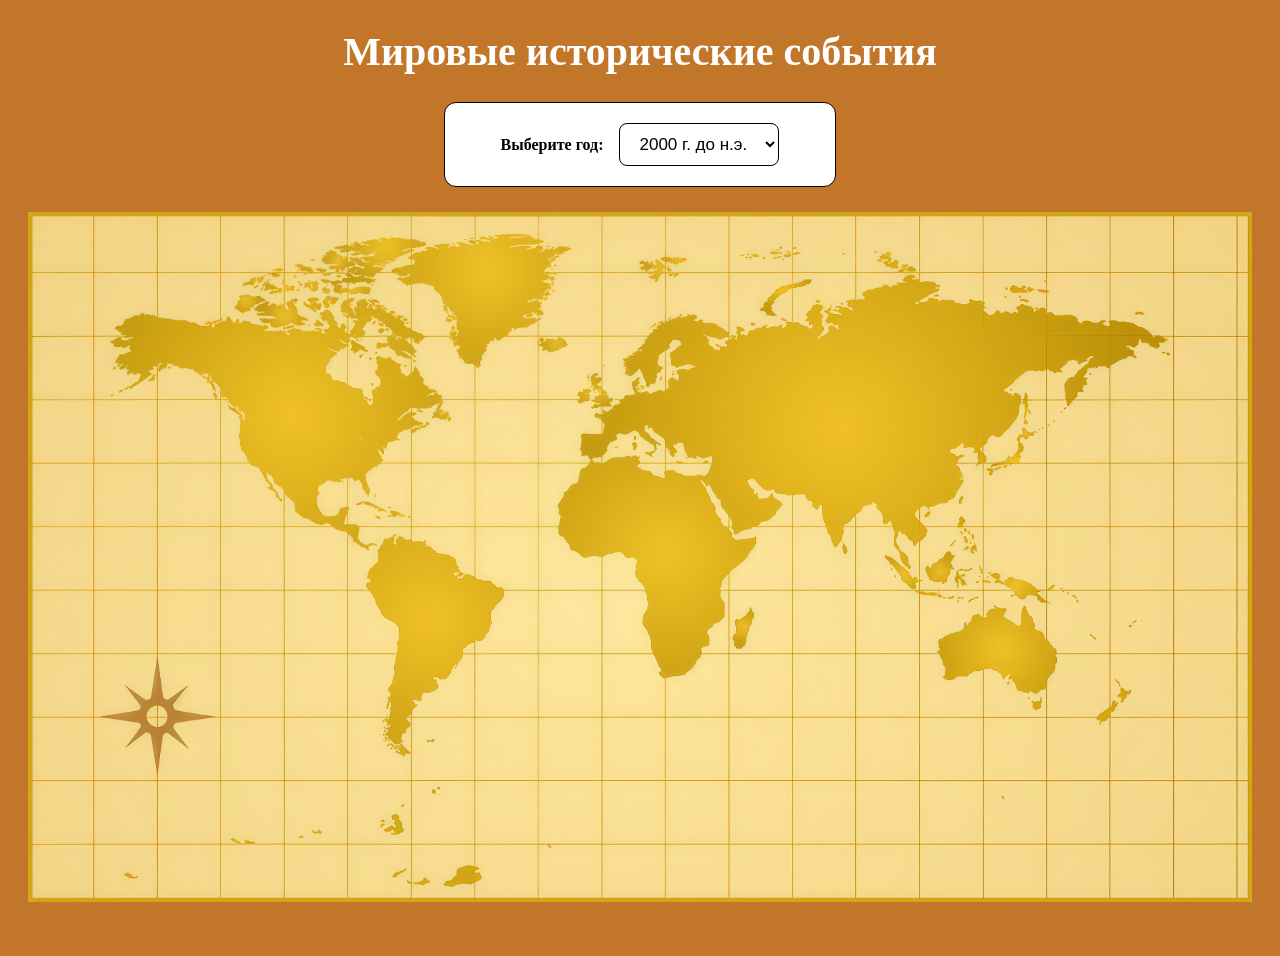
==== Karta.html @ 69a49406 "Add files via upload" ====
<!DOCTYPE html>
<html>
<head>
    <meta charset="UTF-8">
    <title>Мировые исторические события</title>
    <link rel="stylesheet" href="Karta.css">
</head>
<body>
    <h1>Мировые исторические события</h1>
    <div class="year-selector">
        <label for="year-select">Выберите год:</label>
        <select id="year-select">
            <option value="-2000">2000 г. до н.э.</option>
            <option value="-490">490 г. до н.э.</option>
            <option value="-44">44 г. до н.э.</option>
            <option value="79">79 н.э.</option>
            <option value="1066">1066</option>
            <option value="1453">1453</option>
            <option value="1492">1492</option>
            <option value="1760">1760</option>
            <option value="1772">1772</option>
            <option value="1776">1776</option>
            <option value="1789-1799">1789-1799</option>
            <option value="1793">1793</option>
            <option value="1795">1795</option>
            <option value="1812">1812</option>
            <option value="1861">1861</option>
            <option value="1866">1866</option>
            <option value="1914">1914</option>
            <option value="1917">1917</option>
            <option value="1933">1933</option>
            <option value="1939">1939</option>
            <option value="1940">1940</option>
            <option value="1950-1953">1950-1953</option>
            <option value="1955-1975">1955-1975</option>
            <option value="1961">1961</option>
            <option value="1969">1969</option>
            <option value="1979">1979</option>
            <option value="1979-1989">1979-1989</option>
            <option value="1991">1991</option>
            <option value="1994-1996">1994-1996</option>
            <option value="1999-2009">1999-2009</option>
            <option value="2001">2001</option>
            <option value="2004">2004</option>
            <option value="2001-2021">2001-2021</option>
            <option value="2003-2011">2003-2011</option>
        </select>
    </div>
    <div class="map-container">
        <img src="Karta.jpg" alt="Карта мира" class="map-image">
    </div>
    <div class="modal-overlay">
        <div class="modal-content">
            <button class="close-modal">X</button>
            <div id="event-details"></div>
        </div>
    </div>
    <script src="Year.js"></script>
</body>
</html>
---- Karta.css ----
body {
    font-family:'Times New Roman', Times, serif;
    padding: 20px;
    background: #c27629;
    min-height: 100vh;
}

h1 {
    text-align: center;
    color: #fff;
    margin-top: 0;
    font-size: 2.5rem;
}

.year-selector {
    text-align: center;
    margin-bottom: 20px;
    background-color: white ;
    padding: 20px;
    border-radius: 12px;
    max-width: 350px;
    margin: 0 auto 25px;
    border: 1px solid black;
}

.year-selector label {
    font-weight: bold;
    color: black;
    margin-right: 12px;
}

#year-select {
    padding: 10px 15px;
    font-size: 17px;
    border-radius: 8px;
    border: 1px solid black;
    background-color: white;
    cursor: pointer;
}

.map-container {
    position: relative;
    max-width: 1300px;
    margin: 0 auto;
    overflow: hidden;
}

.map-image {
    width: 100%;
    height: auto;
    display: block;
}

.event-button {
    position: absolute;
    width: 30px;
    height: 30px;
    background: black;
    border-radius: 50%;
    cursor: pointer;
    display: flex;
    align-items: center;
    justify-content: center;
    font-weight: bold;
    transform: translate(-50%, -50%);
    z-index: 10;
}

.event-button:hover {
    background: white;
    transform: translate(-50%, -50%) scale(1);
}

.modal-overlay {
    display: none;
    position: fixed;
    top: 0;
    left: 0;
    width: 100%;
    height: 100%;
    background-color: rgba(0, 0, 0, 0.85);
    z-index: 1000;
    justify-content: center;
    align-items: center;
}

.modal-overlay.active {
    display: flex;
}

.modal-content {
    background: white;
    border-radius: 18px;
    box-shadow: 0 15px 40px rgba(0, 0, 0, 0.5);
    max-width: 850px;
    max-height: 90vh;
    overflow-y: auto;
    position: relative;
    padding: 35px;
    margin: 25px;
}

.close-modal {
    position: absolute;
    top: 18px;
    right: 18px;
    background: red;
    border: none;
    font-size: 30px;
    cursor: pointer;
    color: white;
    width: 45px;
    height: 45px;
    display: flex;
    align-items: center;
    justify-content: center;
    border-radius: 50%;
    transition: all 0.3s;
}

.close-modal:hover {
    background: red;
    transform: rotate(90deg);
}

#event-details h2 {
    color: black;
    margin-top: 0;
    margin-bottom: 18px;
    font-size: 32px;
    text-align: center;
}

.event-citate {
    font-size: 22px;
    color: black;
    margin-bottom: 12px;
    font-family: sans-serif;
}

.event-location {
    font-size: 20px;
    color: black;
    margin-bottom: 30px;
    text-align: center;
    font-weight: bold;
}

.event-description {
    font-size: 24px;
    line-height: 1.2;
    color: black;
    margin-bottom: 35px;
    text-align: justify;
    padding: 25px;
}

.event-section {
    margin-bottom: 30px;
    background-color: white;
    padding: 25px;
    border-radius: 12px;
}

.event-section h3 {
    color: black;
    margin-top: 0;
    font-size: 24px;
}

.event-section ul {
    padding-left: 30px;
    margin: 0;
}

.event-section li {
    margin-bottom: 15px;
    line-height: 1.5;
    color: black;
    font-size: 24px;
}
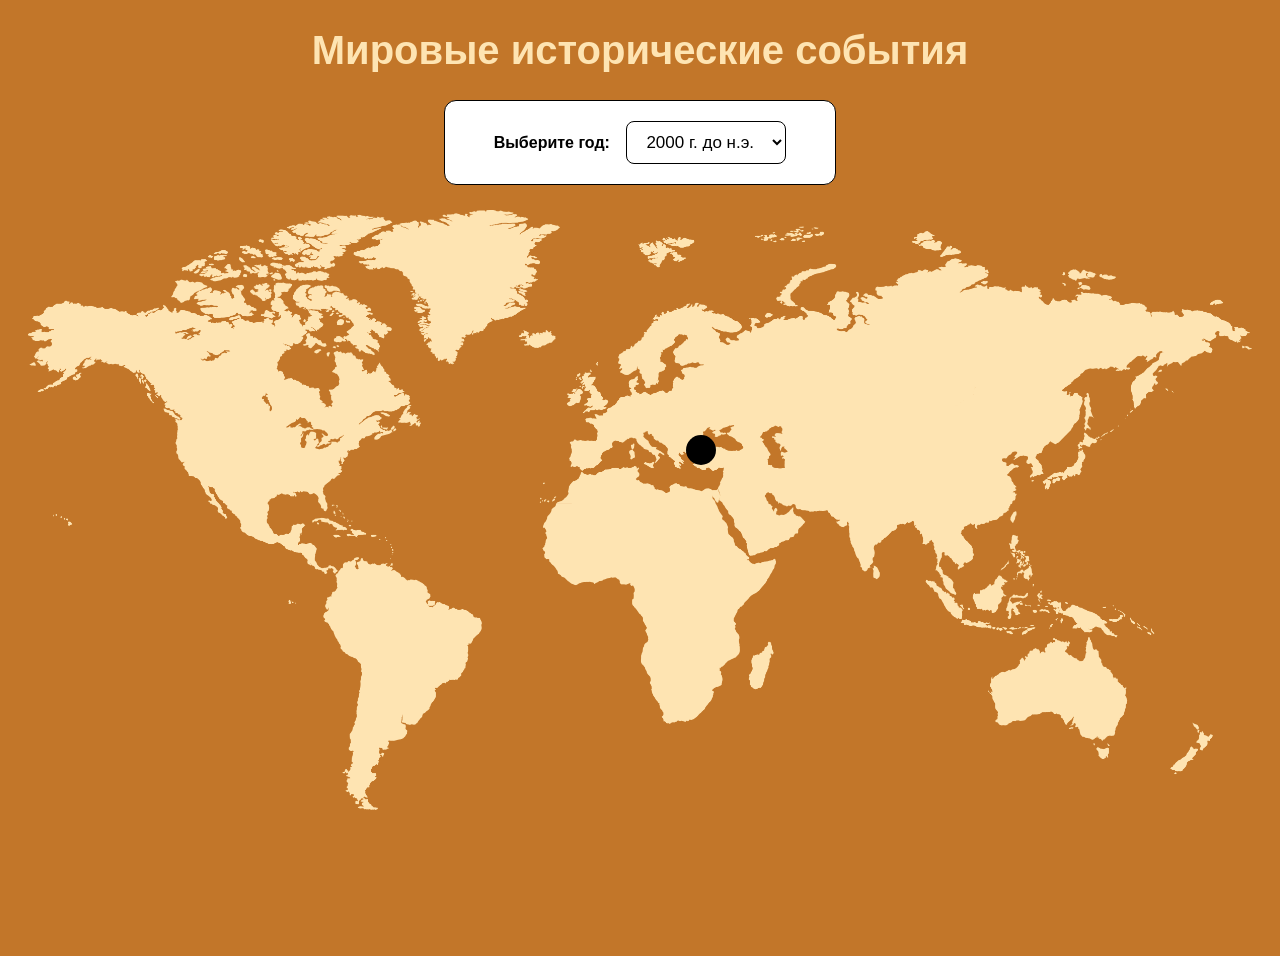
==== commit 67e1d613: "Add files via upload" ====
--- a/Karta.html
+++ b/Karta.html
@@ -4,6 +4,7 @@
     <meta charset="UTF-8">
     <title>Мировые исторические события</title>
     <link rel="stylesheet" href="Karta.css">
+    <link rel="icon" href="Iconca.png">
 </head>
 <body>
     <h1>Мировые исторические события</h1>
@@ -14,6 +15,7 @@
             <option value="-490">490 г. до н.э.</option>
             <option value="-44">44 г. до н.э.</option>
             <option value="79">79 н.э.</option>
+            <option value="1054">1054</option>
             <option value="1066">1066</option>
             <option value="1453">1453</option>
             <option value="1492">1492</option>
@@ -26,28 +28,29 @@
             <option value="1812">1812</option>
             <option value="1861">1861</option>
             <option value="1866">1866</option>
+            <option value="1904">1904</option>
             <option value="1914">1914</option>
             <option value="1917">1917</option>
+            <option value="1918">1918</option>
             <option value="1933">1933</option>
             <option value="1939">1939</option>
             <option value="1940">1940</option>
+            <option value="1945">1945</option>
             <option value="1950-1953">1950-1953</option>
             <option value="1955-1975">1955-1975</option>
             <option value="1961">1961</option>
             <option value="1969">1969</option>
             <option value="1979">1979</option>
-            <option value="1979-1989">1979-1989</option>
             <option value="1991">1991</option>
             <option value="1994-1996">1994-1996</option>
             <option value="1999-2009">1999-2009</option>
             <option value="2001">2001</option>
             <option value="2004">2004</option>
-            <option value="2001-2021">2001-2021</option>
             <option value="2003-2011">2003-2011</option>
         </select>
     </div>
     <div class="map-container">
-        <img src="Karta.jpg" alt="Карта мира" class="map-image">
+        <img src="map (1).png" alt="Карта мира" class="map-image">
     </div>
     <div class="modal-overlay">
         <div class="modal-content">
--- a/Karta.css
+++ b/Karta.css
@@ -1,181 +1,254 @@
-body {
-    font-family:'Times New Roman', Times, serif;
-    padding: 20px;
-    background: #c27629;
-    min-height: 100vh;
-}
-
-h1 {
-    text-align: center;
-    color: #fff;
-    margin-top: 0;
-    font-size: 2.5rem;
-}
-
-.year-selector {
-    text-align: center;
-    margin-bottom: 20px;
-    background-color: white ;
-    padding: 20px;
-    border-radius: 12px;
-    max-width: 350px;
-    margin: 0 auto 25px;
-    border: 1px solid black;
-}
-
-.year-selector label {
-    font-weight: bold;
-    color: black;
-    margin-right: 12px;
-}
-
-#year-select {
-    padding: 10px 15px;
-    font-size: 17px;
-    border-radius: 8px;
-    border: 1px solid black;
-    background-color: white;
-    cursor: pointer;
-}
-
-.map-container {
-    position: relative;
-    max-width: 1300px;
-    margin: 0 auto;
-    overflow: hidden;
-}
-
-.map-image {
-    width: 100%;
-    height: auto;
-    display: block;
-}
-
-.event-button {
-    position: absolute;
-    width: 30px;
-    height: 30px;
-    background: black;
-    border-radius: 50%;
-    cursor: pointer;
-    display: flex;
-    align-items: center;
-    justify-content: center;
-    font-weight: bold;
-    transform: translate(-50%, -50%);
-    z-index: 10;
-}
-
-.event-button:hover {
-    background: white;
-    transform: translate(-50%, -50%) scale(1);
-}
-
-.modal-overlay {
-    display: none;
-    position: fixed;
-    top: 0;
-    left: 0;
-    width: 100%;
-    height: 100%;
-    background-color: rgba(0, 0, 0, 0.85);
-    z-index: 1000;
-    justify-content: center;
-    align-items: center;
-}
-
-.modal-overlay.active {
-    display: flex;
-}
-
-.modal-content {
-    background: white;
-    border-radius: 18px;
-    box-shadow: 0 15px 40px rgba(0, 0, 0, 0.5);
-    max-width: 850px;
-    max-height: 90vh;
-    overflow-y: auto;
-    position: relative;
-    padding: 35px;
-    margin: 25px;
-}
-
-.close-modal {
-    position: absolute;
-    top: 18px;
-    right: 18px;
-    background: red;
-    border: none;
-    font-size: 30px;
-    cursor: pointer;
-    color: white;
-    width: 45px;
-    height: 45px;
-    display: flex;
-    align-items: center;
-    justify-content: center;
-    border-radius: 50%;
-    transition: all 0.3s;
-}
-
-.close-modal:hover {
-    background: red;
-    transform: rotate(90deg);
-}
-
-#event-details h2 {
-    color: black;
-    margin-top: 0;
-    margin-bottom: 18px;
-    font-size: 32px;
-    text-align: center;
-}
-
-.event-citate {
-    font-size: 22px;
-    color: black;
-    margin-bottom: 12px;
-    font-family: sans-serif;
-}
-
-.event-location {
-    font-size: 20px;
-    color: black;
-    margin-bottom: 30px;
-    text-align: center;
-    font-weight: bold;
-}
-
-.event-description {
-    font-size: 24px;
-    line-height: 1.2;
-    color: black;
-    margin-bottom: 35px;
-    text-align: justify;
-    padding: 25px;
-}
-
-.event-section {
-    margin-bottom: 30px;
-    background-color: white;
-    padding: 25px;
-    border-radius: 12px;
-}
-
-.event-section h3 {
-    color: black;
-    margin-top: 0;
-    font-size: 24px;
-}
-
-.event-section ul {
-    padding-left: 30px;
-    margin: 0;
-}
-
-.event-section li {
-    margin-bottom: 15px;
-    line-height: 1.5;
-    color: black;
-    font-size: 24px;
-}+body {
+    font-family:'Times New Roman', Times, serif;
+    padding: 20px;
+    background: #c27629;
+    min-height: 100vh;
+}
+
+h1 {
+    text-align: center;
+    color: rgba(254,228,178);
+    margin-top: 0;
+    font-size: 2.5rem;
+    font-family:'Segoe UI', Tahoma, Geneva, Verdana, sans-serif;
+}
+
+.year-selector {
+    text-align: center;
+    font-family:'Segoe UI', Tahoma, Geneva, Verdana, sans-serif;
+    margin-bottom: 20px;
+    background-color: white ;
+    padding: 20px;
+    border-radius: 12px;
+    max-width: 350px;
+    margin: 0 auto 25px;
+    border: 1px solid black;
+}
+
+.year-selector label {
+    font-weight: bold;
+    color: black;
+    margin-right: 12px;
+}
+
+#year-select {
+    padding: 10px 15px;
+    font-size: 17px;
+    border-radius: 8px;
+    border: 1px solid black;
+    background-color: white;
+    cursor: pointer;
+}
+
+.map-container {
+    position: relative;
+    max-width: 1300px;
+    margin: 0 auto;
+    overflow: hidden;
+}
+
+.map-image {
+    width: 100%;
+    height: auto;
+    display: block;
+}
+
+.event-button {
+    position: absolute;
+    border-radius: 50%;
+    width: 30px;
+    height: 30px;
+    background: black;
+    cursor: pointer;
+    display: flex;
+    align-items: center;
+    justify-content: center;
+    font-weight: bold;
+    transform: translate(-50%, -50%);
+    z-index: 10;
+}
+
+.event-button:hover {
+    background: white;
+    transform: translate(-50%, -50%) scale(1);
+}
+
+.modal-overlay {
+    display: none;
+    position: fixed;
+    top: 0;
+    left: 0;
+    width: 100%;
+    height: 100%;
+    background-color: rgba(0, 0, 0, 0.85);
+    z-index: 1000;
+    justify-content: center;
+    align-items: center;
+}
+
+.modal-overlay.active {
+    display: flex;
+}
+
+.modal-content {
+    background: white;
+    box-shadow: 0 15px 40px rgba(0, 0, 0, 0.5);
+    max-width: 1100px;
+    max-height: 90vh;
+    overflow-y: auto;
+    overflow-x: hidden;
+    position: relative;
+    padding: 35px;
+    margin: 25px;
+    letter-spacing: -0.5px;
+    line-height: 1.2;
+}
+
+.modal-content::-webkit-scrollbar {
+    display: none;
+}
+
+.modal-content {
+    -ms-overflow-style: none;
+    scrollbar-width: none;
+}
+
+
+.close-modal {
+    position: absolute;
+    top: 18px;
+    right: 18px;
+    background: red;
+    border: none;
+    font-size: 30px;
+    cursor: pointer;
+    color: white;
+    width: 45px;
+    height: 45px;
+    display: flex;
+    align-items: center;
+    justify-content: center;
+    border-radius: 50%;
+    transition: all 0.3s;
+}
+
+.close-modal:hover {
+    background: red;
+    transform: rotate(90deg);
+}
+
+#event-details h2 {
+    color: black;
+    margin-top: 0;
+    margin-bottom: 18px;
+    font-size: 32px;
+    text-align: center;
+}
+
+.event-image-placeholder {
+    width: 100%;
+    max-width: 320px;
+    height: 220px;
+    display: flex;
+    align-items: center;
+    justify-content: center;
+    border-radius: 14px;
+    border: 2px dashed #222;
+    background: #f4f4f4;
+    color: #222;
+    font-family: sans-serif;
+    font-size: 20px;
+    font-weight: bold;
+    margin-bottom: 14px;
+}
+
+#event-details {
+    width: 100%;
+}
+
+.event-layout {
+    display: grid;
+    grid-template-columns: 1fr;
+    grid-template-areas:
+        "desc"
+        "details";
+    gap: 30px;
+    align-items: start;
+}
+
+.event-description-block {
+    grid-area: desc;
+    display: grid;
+    grid-template-columns: auto 1fr;
+    gap: 30px;
+    align-items: start;
+}
+
+.event-center-block {
+    text-align: center;
+    display: flex;
+    flex-direction: column;
+    align-items: center;
+}
+
+.event-location {
+    font-size: 20px;
+    color: #000;
+    margin-bottom: 18px;
+    font-weight: bold;
+    text-align: left;
+}
+
+.event-description {
+    font-size: 16px;
+    line-height: 1.2;
+    color: #000;
+    text-align: justify;
+    padding: 0;
+    margin: 0;
+    letter-spacing: -0.5px;
+}
+
+.event-citate {
+    font-size: 18px;
+    line-height: 1.2;
+    font-family: Georgia, 'Times New Roman', Times, serif;
+    font-style: italic;
+    color: #000;
+    margin-top: 20px;
+    margin-bottom: 0;
+    text-align: center;
+    letter-spacing: -0.5px;
+}
+
+.event-section {
+    grid-area: details;
+    margin-bottom: 0;
+    background-color: white;
+    padding: 25px;
+    border-radius: 12px;
+}
+
+.event-section h3 {
+    color: black;
+    margin-top: 0;
+    font-size: 24px;
+}
+
+.event-section ul {
+    padding-left: 30px;
+    margin: 0;
+}
+
+.event-section li {
+    margin-bottom: 15px;
+    line-height: 1.3;
+    color: black;
+    font-size: 18px;
+    letter-spacing: -0.5px;
+}
+
+.event-image-img {
+    max-width: 100%;
+    border-radius: 9px;
+}
